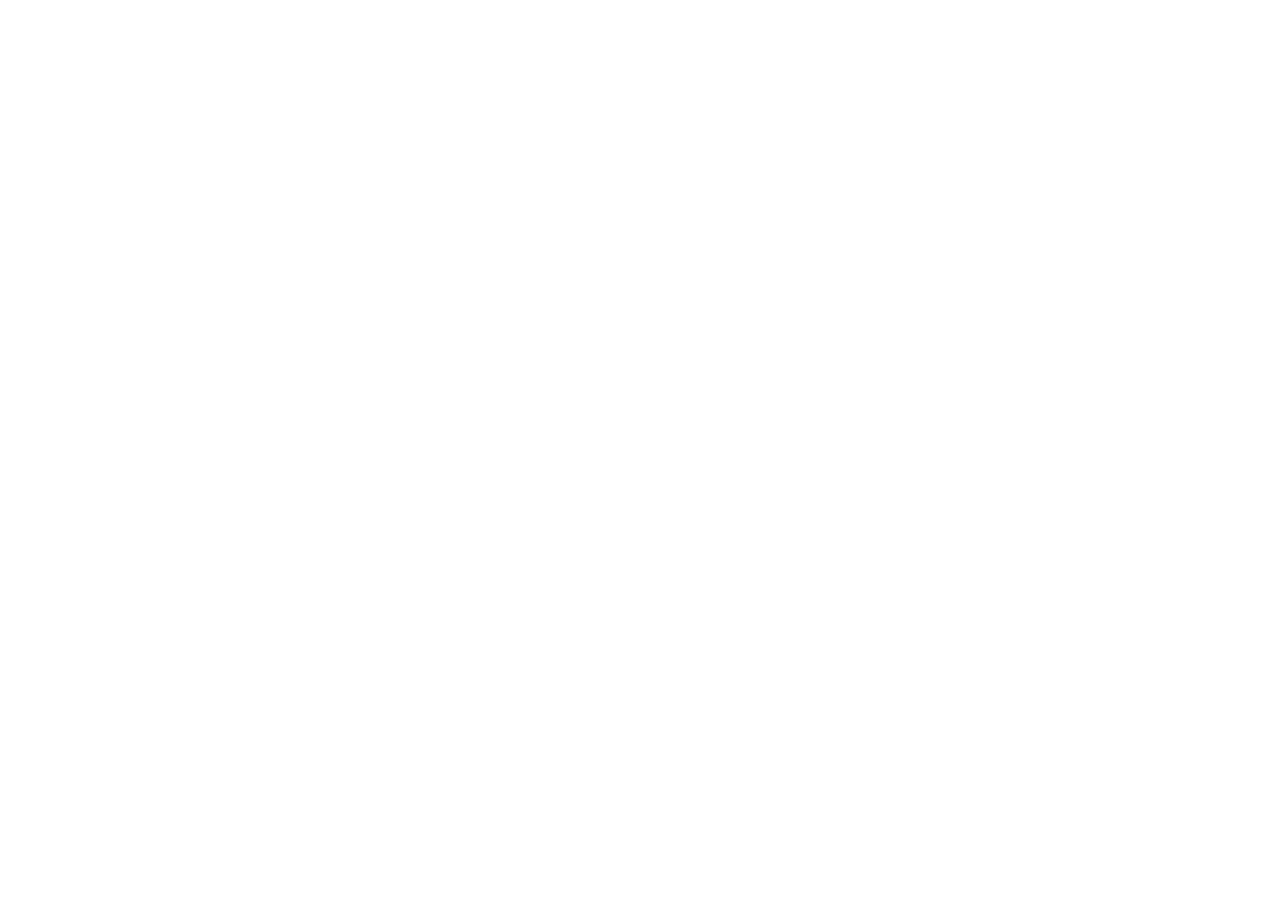
==== op/Adobe/javascript/js-todolist/index.html @ c6498258 "start" ====
<!DOCTYPE html>
<html lang="en">
<head>
    <meta charset="UTF-8">
    <meta http-equiv="X-UA-Compatible" content="IE=edge">
    <meta name="viewport" content="width=device-width, initial-scale=1.0">
    <link rel="stylesheet" href="style.css"/>
    <title>To Do List</title>
    <script defer src="script.js"></script>
</head>
<body>
    
</body>
</html>
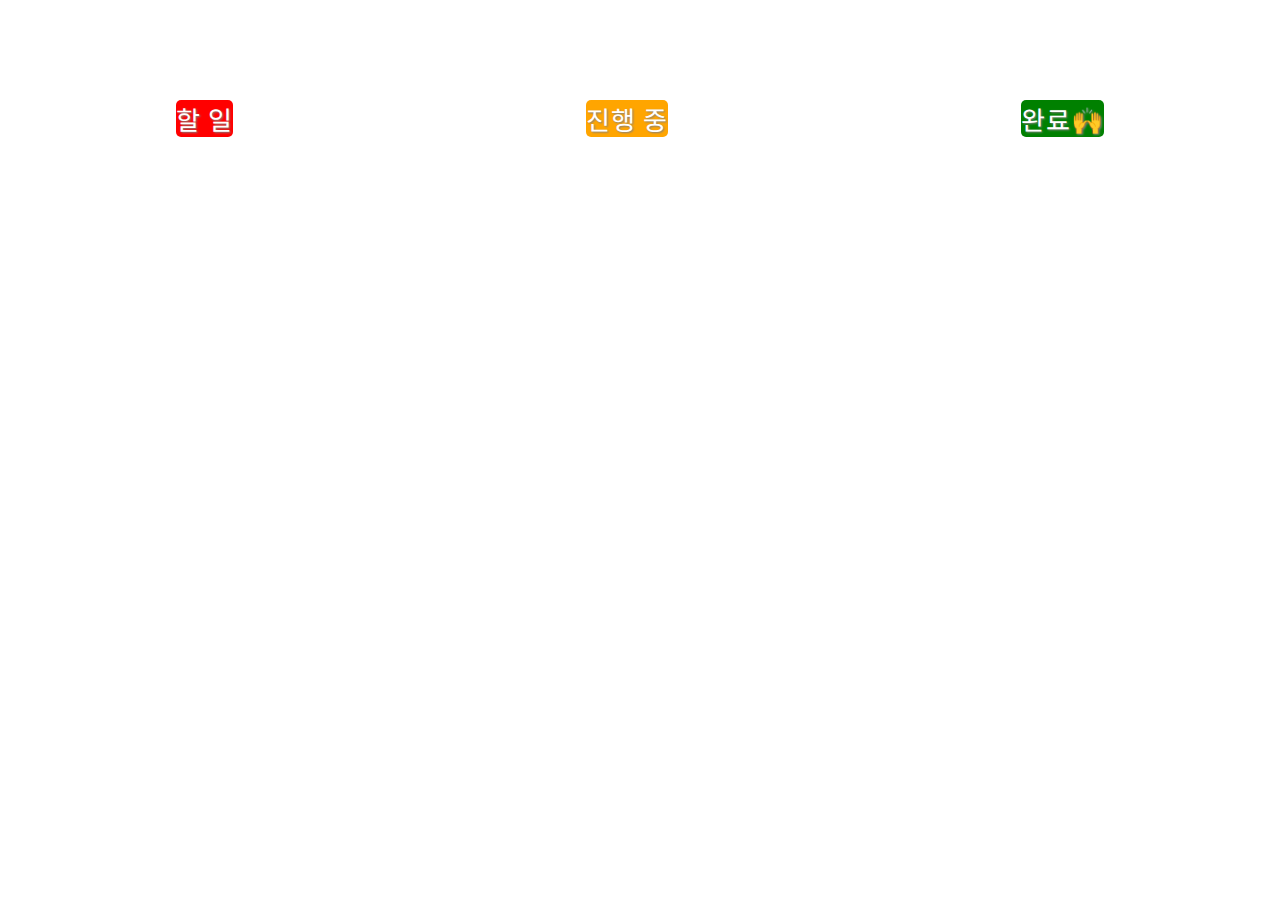
==== commit 690e1f75: "keep going" ====
--- a/op/Adobe/javascript/js-todolist/index.html
+++ b/op/Adobe/javascript/js-todolist/index.html
@@ -6,9 +6,23 @@
     <meta name="viewport" content="width=device-width, initial-scale=1.0">
     <link rel="stylesheet" href="style.css"/>
     <title>To Do List</title>
+    <link rel="icon" type="image/png" href="img/dev-brands.svg">
+    <link rel="stylesheet" href="https://maxcdn.bootstrapcdn.com/bootstrap/3.3.2/css/bootstrap.min.css">
     <script defer src="script.js"></script>
 </head>
 <body>
-    
+
+    <div class="main-container">
+        <ul class="a-list list">
+            <li class="a-header">할 일</li>
+        </ul>
+        <ul class="b-list list">
+            <li class="b-header">진행 중</li>
+        </ul>
+        <ul class="c-list list">
+            <li class="c-header">완료🙌</li>
+        </ul>
+    </div>
+
 </body>
 </html>--- a/op/Adobe/javascript/js-todolist/style.css
+++ b/op/Adobe/javascript/js-todolist/style.css
@@ -0,0 +1,40 @@
+@import url('https://fonts.googleapis.com/css2?family=Noto+Sans+KR:wght@500&display=swap');
+
+* {
+    box-sizing: border-box;
+    margin: 0;
+    padding: 0;
+    overflow: hidden;
+    font-size: 26px;
+    font-family: 'Noto Sans KR', sans-serif;
+    text-shadow: 1px 1px 2px gray;
+}
+
+body {
+    background-color: #F5F1EE; 
+    min-height: 100vh;
+}
+
+/* 투두리스트 div 컨테이너 */
+.main-container {
+    margin-top: 10rem;
+    display: flex;
+    justify-content: space-around;
+    align-items: center;
+    letter-spacing: 1px;
+    color: #fff;
+}
+
+/* 투두리스트 미니헤더 */
+.list {
+    border-radius: 5px;
+}
+.a-header {
+    background-color: red;
+}
+.b-header {
+    background-color: orange;
+}
+.c-header {
+    background-color: green;
+}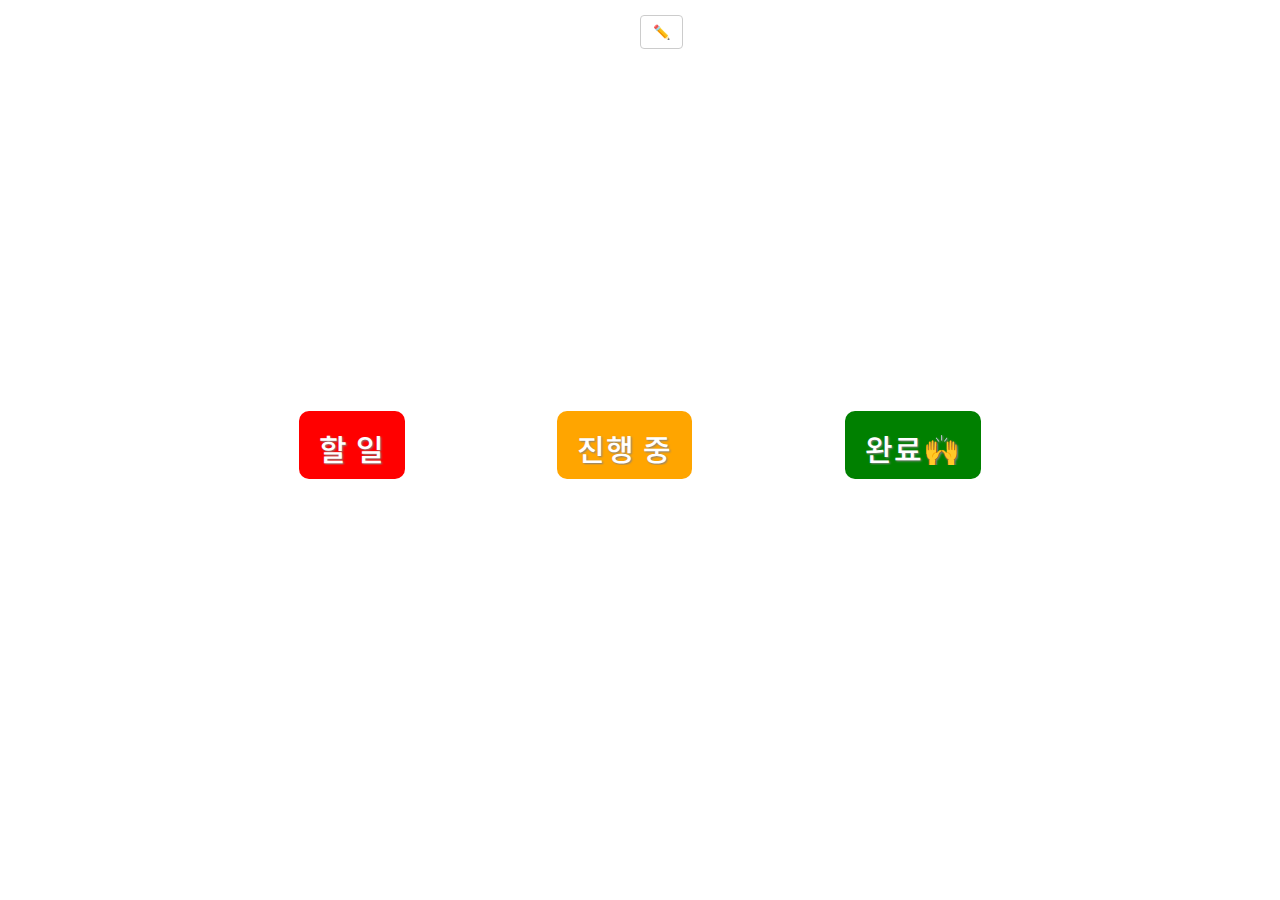
==== commit 4ca62128: "styling" ====
--- a/op/Adobe/javascript/js-todolist/index.html
+++ b/op/Adobe/javascript/js-todolist/index.html
@@ -11,16 +11,26 @@
     <script defer src="script.js"></script>
 </head>
 <body>
+    <button class="btn btn-default writeToDoBtn">✏️</button>
+    <div class="submit-container">
+        <input type="text" class="writeToDo"/>
+    </div>
 
-    <div class="main-container">
+    <div class="container">
         <ul class="a-list list">
-            <li class="a-header">할 일</li>
+            <li class="a-column column">
+                <h2>할 일</h2>    
+            </li>
         </ul>
         <ul class="b-list list">
-            <li class="b-header">진행 중</li>
+            <li class="b-column column">
+                <h2>진행 중</h2>
+            </li>
         </ul>
         <ul class="c-list list">
-            <li class="c-header">완료🙌</li>
+            <li class="c-column column">
+                <h2>완료🙌</h2>    
+            </li>
         </ul>
     </div>
 
--- a/op/Adobe/javascript/js-todolist/style.css
+++ b/op/Adobe/javascript/js-todolist/style.css
@@ -7,17 +7,48 @@
     overflow: hidden;
     font-size: 26px;
     font-family: 'Noto Sans KR', sans-serif;
-    text-shadow: 1px 1px 2px gray;
+    
 }
 
 body {
     background-color: #F5F1EE; 
     min-height: 100vh;
+    display: flex;
 }
 
+/* 할일 추가 컨테이너 */
+.submit-container {
+    display: flex;
+    justify-content: center;
+}
+
+.writeToDoBtn {
+    position: fixed;
+    top: 15px;
+    left: 50%;
+    transition: transform 0.5s ease-in-out;
+    outline: none;
+}
+.writeToDoBtn.active {
+    transform: translateX(100px);
+}
+
+.writeToDo {
+    position: absolute;
+    top: 17px;
+    left: 32.5%;
+    width: 300px;
+    height: 30px; 
+    transform: translateY(-200%);
+    transition: transform 0.5s ease-in-out;
+}
+.writeToDo.active {
+    transform: translateY(0);
+}
+
+
 /* 투두리스트 div 컨테이너 */
-.main-container {
-    margin-top: 10rem;
+.container {
     display: flex;
     justify-content: space-around;
     align-items: center;
@@ -27,14 +58,16 @@
 
 /* 투두리스트 미니헤더 */
 .list {
-    border-radius: 5px;
+    border-radius: 10px;
+    padding: 0px 20px 4px;
+    text-shadow: 1px 1px 2px gray;
 }
-.a-header {
+.a-list {
     background-color: red;
 }
-.b-header {
+.b-list {
     background-color: orange;
 }
-.c-header {
+.c-list {
     background-color: green;
 }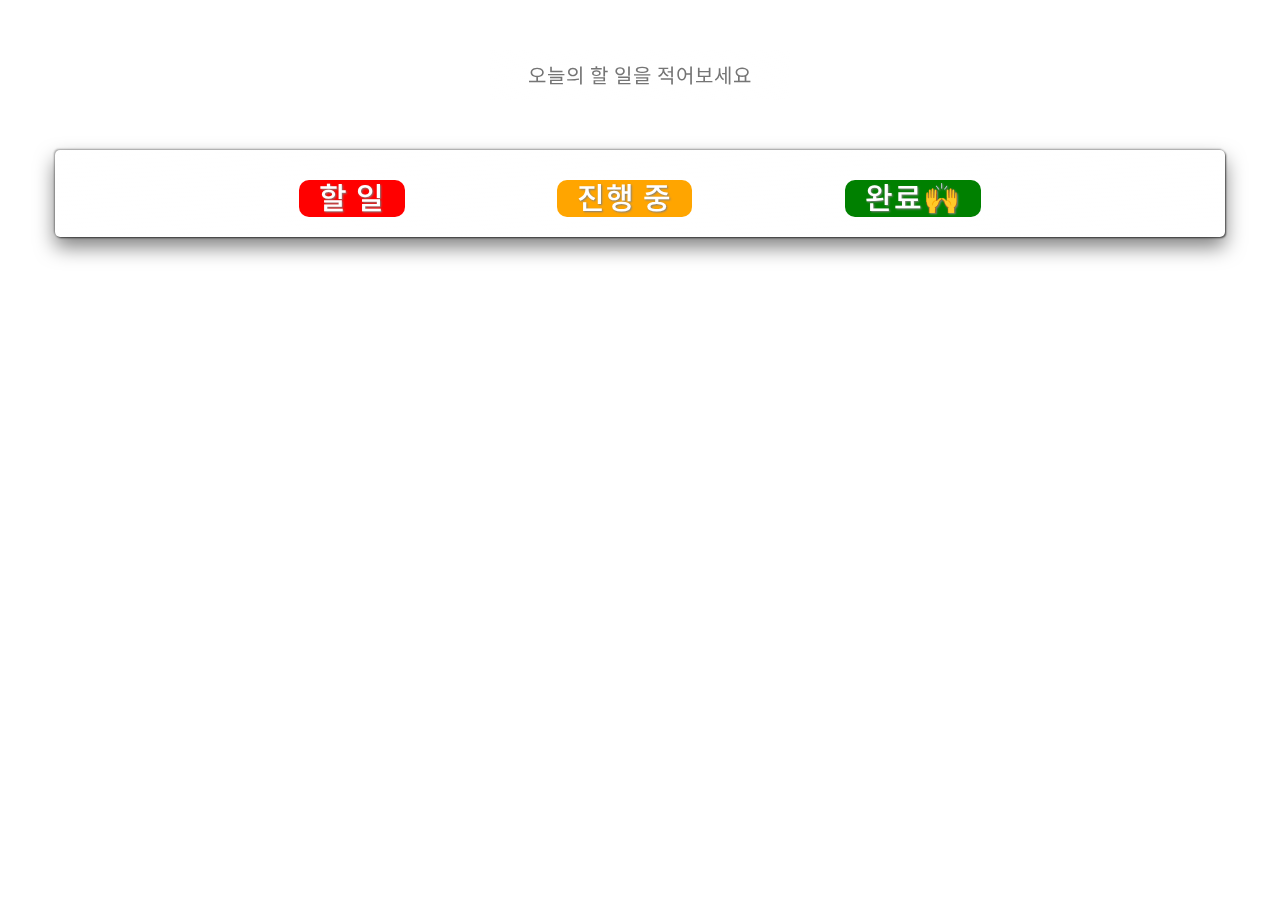
==== commit 5c097656: "todolist" ====
--- a/op/Adobe/javascript/js-todolist/index.html
+++ b/op/Adobe/javascript/js-todolist/index.html
@@ -11,27 +11,28 @@
     <script defer src="script.js"></script>
 </head>
 <body>
-    <button class="btn btn-default writeToDoBtn">✏️</button>
     <div class="submit-container">
-        <input type="text" class="writeToDo"/>
+        <form class="toDoForm">
+            <input placeholder="오늘의 할 일을 적어보세요" type="text" id="writeToDo"/>
+        </form>
     </div>
+    
 
     <div class="container">
-        <ul class="a-list list">
-            <li class="a-column column">
-                <h2>할 일</h2>    
-            </li>
-        </ul>
-        <ul class="b-list list">
-            <li class="b-column column">
-                <h2>진행 중</h2>
-            </li>
-        </ul>
-        <ul class="c-list list">
-            <li class="c-column column">
-                <h2>완료🙌</h2>    
-            </li>
-        </ul>
+        <div class="a-container">
+            <h2 class="a-title">할 일</h2>    
+            <ul class="a-list list"></ul>
+        </div>
+
+        <div class="b-container">
+            <h2 class="b-title">진행 중</h2>
+            <ul class="b-list list"></ul>
+        </div>
+
+        <div class="c-container">
+            <h2 class="c-title">완료🙌</h2>    
+            <ul class="c-list list"></ul>
+        </div>
     </div>
 
 </body>
--- a/op/Adobe/javascript/js-todolist/style.css
+++ b/op/Adobe/javascript/js-todolist/style.css
@@ -5,69 +5,80 @@
     margin: 0;
     padding: 0;
     overflow: hidden;
-    font-size: 26px;
+    font-size: 16px;
     font-family: 'Noto Sans KR', sans-serif;
     
 }
 
 body {
-    background-color: #F5F1EE; 
+    background: url('https://source.unsplash.com/1600x900/?chill');
     min-height: 100vh;
-    display: flex;
 }
 
 /* 할일 추가 컨테이너 */
 .submit-container {
     display: flex;
     justify-content: center;
+    align-items: center;
+    padding: 50px;
 }
 
-.writeToDoBtn {
-    position: fixed;
-    top: 15px;
-    left: 50%;
-    transition: transform 0.5s ease-in-out;
+#writeToDo {    
+    width: 300px;
+    height: 50px;
+    font-size: 20px; 
+    text-align: center;
+    border: none;
+    border-bottom: solid 25px rgba(0, 0, 0, 0.5);
     outline: none;
+    background: linear-gradient(
+        to bottom right,
+        rgba(255, 255, 255, 0.2),
+        rgba(255,255, 255, 0.05));
+    box-shadow: 0 1rem 2rem rgba(0, 0, 0, 0.5),
+    -1px -1px 2px #aaa, 1px 1px 2px #555;
+    border-bottom: solid 1px rgba(255, 255, 255, 0.15);
+    backdrop-filter: blur(0.8rem);
+    letter-spacing: 1px;
 }
-.writeToDoBtn.active {
-    transform: translateX(100px);
-}
-
-.writeToDo {
-    position: absolute;
-    top: 17px;
-    left: 32.5%;
-    width: 300px;
-    height: 30px; 
-    transform: translateY(-200%);
-    transition: transform 0.5s ease-in-out;
-}
-.writeToDo.active {
-    transform: translateY(0);
-}
-
 
 /* 투두리스트 div 컨테이너 */
 .container {
     display: flex;
     justify-content: space-around;
     align-items: center;
+    background: linear-gradient(
+        to bottom right,
+        rgba(255, 255, 255, 0.2),
+        rgba(255,255, 255, 0.05));
+    box-shadow: 0 1rem 2rem rgba(0, 0, 0, 0.5),
+        -1px -1px 2px #aaa, 1px 1px 2px #555;
+    backdrop-filter: blur(0.8rem);
+    border-radius: 5px;
+    padding-top: 1rem;
     letter-spacing: 1px;
     color: #fff;
 }
 
 /* 투두리스트 미니헤더 */
-.list {
+h2 {
+    display: flex;
+    flex-direction: column;
+    justify-content: space-around;
+    text-shadow: 1px 1px 2px gray;
+}
+.a-title {
+    background-color: red;
     border-radius: 10px;
     padding: 0px 20px 4px;
-    text-shadow: 1px 1px 2px gray;
 }
-.a-list {
-    background-color: red;
+.b-title {
+    background-color: orange;
+    border-radius: 10px;
+    padding: 0px 20px 4px;
 }
-.b-list {
-    background-color: orange;
-}
-.c-list {
+.c-title {
     background-color: green;
+    border-radius: 10px;
+    padding: 0px 20px 4px;
 }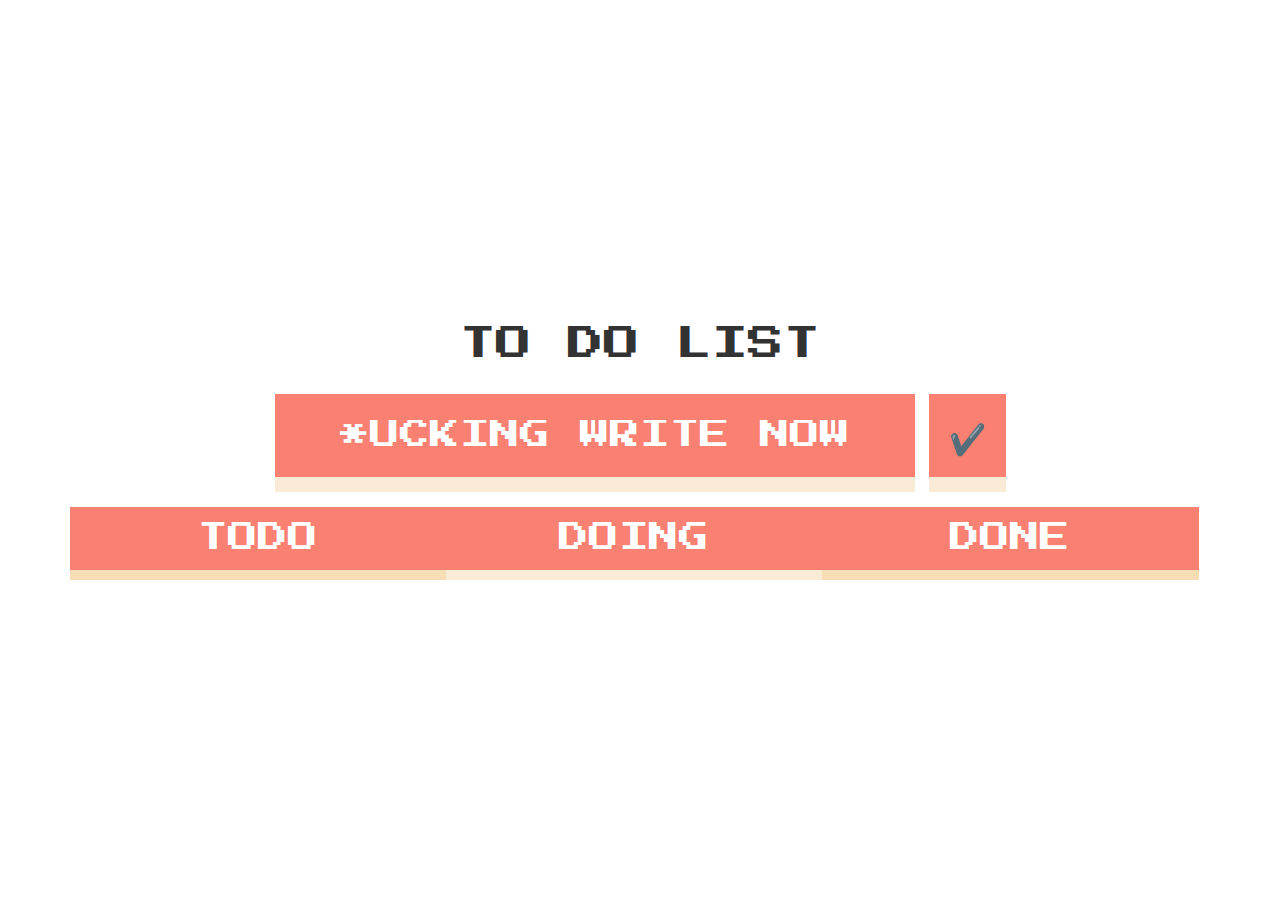
==== commit a574718b: "css 스타일링+todo추가" ====
--- a/op/Adobe/javascript/js-todolist/index.html
+++ b/op/Adobe/javascript/js-todolist/index.html
@@ -12,27 +12,29 @@
 </head>
 <body>
     <div class="submit-container">
-        <form class="toDoForm">
-            <input placeholder="오늘의 할 일을 적어보세요" type="text" id="writeToDo"/>
+        <h1>TO DO LIST</h1>
+        <form class="todo-form">
+            <input placeholder="*UCKING WRITE NOW" type="text" id="writeToDo"/>
+            <button class="button" type="submit">✔️</button>
         </form>
     </div>
     
 
-    <div class="container">
-        <div class="a-container">
-            <h2 class="a-title">할 일</h2>    
+    <div class="container" id="container">
+        <div class="a-container abc-container">
+            <h2 class="a-title title">TODO</h2>    
             <ul class="a-list list"></ul>
         </div>
-
-        <div class="b-container">
-            <h2 class="b-title">진행 중</h2>
+        <div class="b-container abc-container">
+            <h2 class="b-title title">DOING</h2>
             <ul class="b-list list"></ul>
         </div>
-
-        <div class="c-container">
-            <h2 class="c-title">완료🙌</h2>    
+        <div class="c-container abc-container">
+            <h2 class="c-title title">DONE</h2>    
             <ul class="c-list list"></ul>
         </div>
+
+
     </div>
 
 </body>
--- a/op/Adobe/javascript/js-todolist/style.css
+++ b/op/Adobe/javascript/js-todolist/style.css
@@ -1,84 +1,153 @@
-@import url('https://fonts.googleapis.com/css2?family=Noto+Sans+KR:wght@500&display=swap');
+@import url('https://fonts.googleapis.com/css2?family=Press+Start+2P&display=swap');
 
 * {
     box-sizing: border-box;
     margin: 0;
     padding: 0;
-    overflow: hidden;
-    font-size: 16px;
-    font-family: 'Noto Sans KR', sans-serif;
-    
+    font-family: 'Press Start 2P', cursive;
+    transition: all 0.7s ease;
 }
 
 body {
-    background: url('https://source.unsplash.com/1600x900/?chill');
     min-height: 100vh;
+    display: flex;
+    flex-direction: column;
+    justify-content: center;
 }
 
-/* 할일 추가 컨테이너 */
+h1:hover {
+    transition: transform 0.5s ease;
+    transform: scale(1.05);
+}
+
 .submit-container {
     display: flex;
+    flex-direction: column;
     justify-content: center;
     align-items: center;
-    padding: 50px;
 }
 
-#writeToDo {    
-    width: 300px;
-    height: 50px;
-    font-size: 20px; 
+.container {
+    position: relative;
+    display: flex;
     text-align: center;
-    border: none;
-    border-bottom: solid 25px rgba(0, 0, 0, 0.5);
-    outline: none;
-    background: linear-gradient(
-        to bottom right,
-        rgba(255, 255, 255, 0.2),
-        rgba(255,255, 255, 0.05));
-    box-shadow: 0 1rem 2rem rgba(0, 0, 0, 0.5),
-    -1px -1px 2px #aaa, 1px 1px 2px #555;
-    border-bottom: solid 1px rgba(255, 255, 255, 0.15);
-    backdrop-filter: blur(0.8rem);
-    letter-spacing: 1px;
+    width: 80vw;
+    height: auto;
+    padding-top: 50px;
+    padding: 15px 30px;
 }
 
-/* 투두리스트 div 컨테이너 */
-.container {
+.container .abc-container:nth-child(even) {
+    background-color: antiquewhite;
+}
+
+
+#writeToDo, .button {
+    padding: 20px;
+    margin-top: 20px;
+    font-size: 30px;
+    background: salmon;
+    min-height: 10vh;
+    color: #fff;
+    border: none;
+    outline: none;
+    text-align: center;
+}
+
+#writeToDo {
+    width: 50vw;
+}
+
+#writeToDo::placeholder {
+    color:#fff;
+}
+
+#writeToDo, .button {
+    border-bottom: 15px solid antiquewhite;
+}
+
+#writeToDo:focus, .button:hover {
+    transform: scale(0.95);
+    background: tomato;
+}
+
+.list {
+    list-style-type: none;
     display: flex;
-    justify-content: space-around;
+    flex-direction: column;
+    justify-content: center;
+}
+
+.list .item-container {
+    display: flex;
     align-items: center;
-    background: linear-gradient(
-        to bottom right,
-        rgba(255, 255, 255, 0.2),
-        rgba(255,255, 255, 0.05));
-    box-shadow: 0 1rem 2rem rgba(0, 0, 0, 0.5),
-        -1px -1px 2px #aaa, 1px 1px 2px #555;
-    backdrop-filter: blur(0.8rem);
-    border-radius: 5px;
-    padding-top: 1rem;
-    letter-spacing: 1px;
+    justify-content: center;
+}
+
+.list .item-container .item {
+    padding: 5px;
+    width: 90%;
+}
+
+.list .item-container .delete-btn {
+    padding: 5px;
+    outline: none;
+    border: none;
+    background-color:transparent;
+    width: 10%;
+    font-size: 20px;
+    height: auto;
+    text-align: center;
+}
+.list .item-container .item:hover, .list .item-container .delete-btn:hover {
+    background-color: tomato;
+    border-radius: 2px;
     color: #fff;
 }
 
-/* 투두리스트 미니헤더 */
-h2 {
-    display: flex;
-    flex-direction: column;
-    justify-content: space-around;
-    text-shadow: 1px 1px 2px gray;
+/* item-container 안에서 .item이 2줄로 자동 줄바꿈처리 word-~~ */
+.list .item-container .item, .list .item-container .delete-btn {
+    margin: 10px 0px;
+    cursor: pointer;
+    word-break: break-all;
+    word-wrap: break-word;
 }
-.a-title {
-    background-color: red;
-    border-radius: 10px;
-    padding: 0px 20px 4px;
+
+.abc-container {
+    width: 33%;
+    position: relative;
+    background: wheat;
 }
-.b-title {
-    background-color: orange;
-    border-radius: 10px;
-    padding: 0px 20px 4px;
+
+.abc-container .title:hover {
+    background: tomato;
 }
-.c-title {
-    background-color: green;
-    border-radius: 10px;
-    padding: 0px 20px 4px;
+
+.abc-container .title {
+    padding: 15px 10px;
+    background-color: salmon;
+    color: #fff;
+    width: 100%;
+    margin: 0;
+    cursor: default;
+}
+
+@media only screen and (max-width: 768px) {
+    #writeToDo {
+        width: 50vw;
+    }
+}
+
+@media only screen and (max-width: 480px) {
+    .container {
+        flex-direction: column;
+        width: 90vw;
+        align-items: center;
+    }
+
+    .a-container, .b-container, .c-container {
+        width: 100%;
+        height: auto;
+    }
+
 }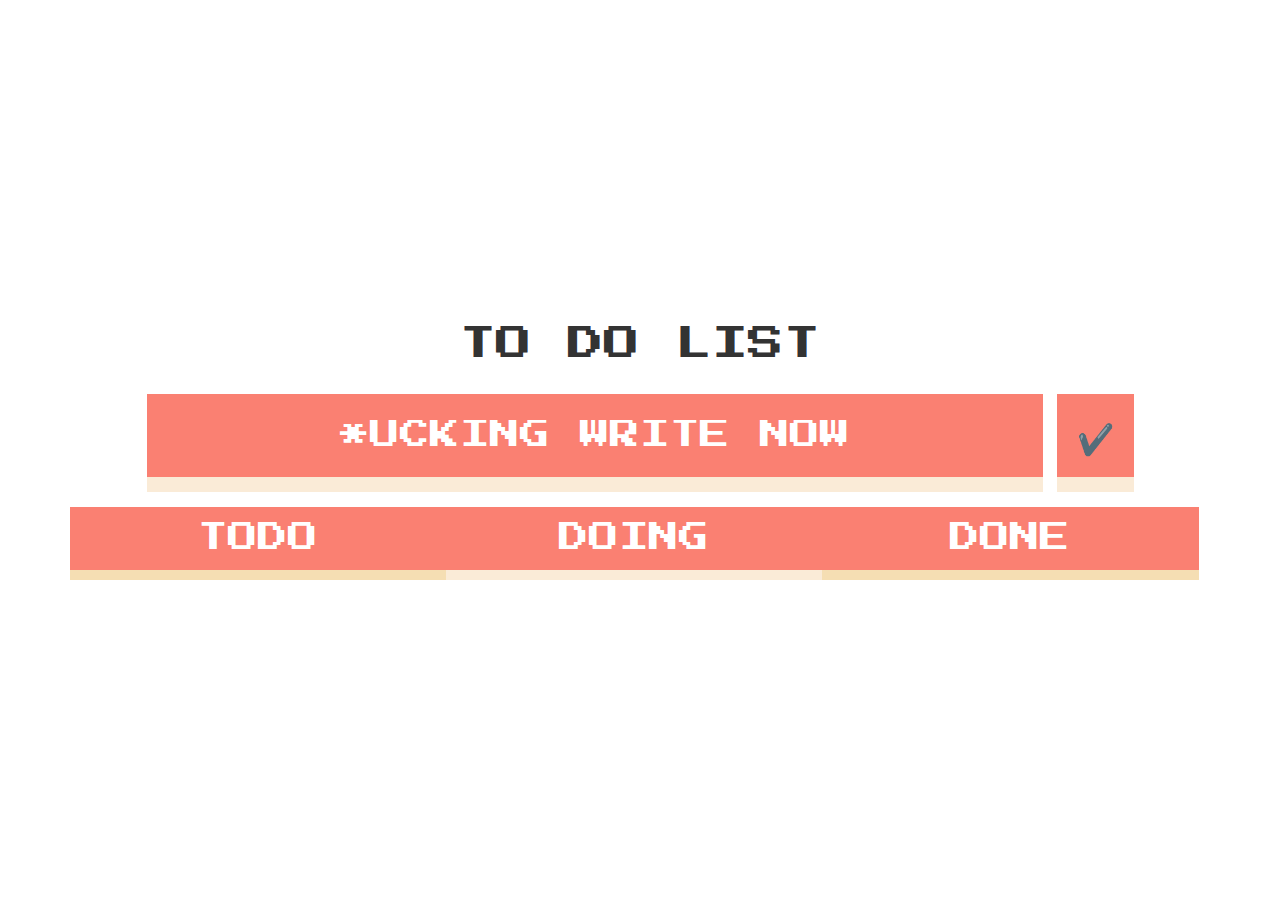
==== commit ccc61261: "commit" ====
--- a/op/Adobe/javascript/js-todolist/index.html
+++ b/op/Adobe/javascript/js-todolist/index.html
@@ -11,7 +11,7 @@
     <script defer src="script.js"></script>
 </head>
 <body>
-    <div class="submit-container">
+    <div class="submit-container"> 
         <h1>TO DO LIST</h1>
         <form class="todo-form">
             <input placeholder="*UCKING WRITE NOW" type="text" id="writeToDo"/>
--- a/op/Adobe/javascript/js-todolist/style.css
+++ b/op/Adobe/javascript/js-todolist/style.css
@@ -5,7 +5,6 @@
     margin: 0;
     padding: 0;
     font-family: 'Press Start 2P', cursive;
-    transition: all 0.7s ease;
 }
 
 body {
@@ -13,6 +12,9 @@
     display: flex;
     flex-direction: column;
     justify-content: center;
+}
+h1 { 
+    text-align: center;
 }
 
 h1:hover {
@@ -31,7 +33,7 @@
     position: relative;
     display: flex;
     text-align: center;
-    width: 80vw;
+    width: 90vw;
     height: auto;
     padding-top: 50px;
     padding: 15px 30px;
@@ -52,10 +54,11 @@
     border: none;
     outline: none;
     text-align: center;
+    transition: 0.5s ease;
 }
 
 #writeToDo {
-    width: 50vw;
+    width: 70vw;
 }
 
 #writeToDo::placeholder {
@@ -84,13 +87,19 @@
     justify-content: center;
 }
 
+/* 투두내용 */
 .list .item-container .item {
+    position: relative;
     padding: 5px;
     width: 90%;
+    font-size: 20px;
 }
 
+/* 지우기 */
 .list .item-container .delete-btn {
+    position: relative;
     padding: 5px;
+    right: 10px;
     outline: none;
     border: none;
     background-color:transparent;
@@ -98,12 +107,21 @@
     font-size: 20px;
     height: auto;
     text-align: center;
+    transition: 0.5s ease;
 }
-.list .item-container .item:hover, .list .item-container .delete-btn:hover {
+.item-container:hover {
     background-color: tomato;
-    border-radius: 2px;
+    border-radius: 5px;
     color: #fff;
 }
+
+.delete-btn::before {
+    content:'✖️';
+}
+
+.delete-btn:hover::before {
+    content: "❌";
+  }
 
 /* item-container 안에서 .item이 2줄로 자동 줄바꿈처리 word-~~ */
 .list .item-container .item, .list .item-container .delete-btn {
@@ -130,22 +148,47 @@
     width: 100%;
     margin: 0;
     cursor: default;
+    transition: 0.5s ease;
 }
 
-@media only screen and (max-width: 768px) {
-    #writeToDo {
-        width: 50vw;
+@media (max-width: 768px) {
+    
+    #writeToDo, .button, h1, .title, .list .item-container .item, .list .item-container .delete-btn {
+        font-size: 15px;
+    }
+
+    .submit-container .button {
+        visibility: hidden;
+        display: none;
     }
 }
 
-@media only screen and (max-width: 480px) {
+@media (max-width: 480px) {
+   * {
+       transition: none;
+   }
+
+   h1:hover {
+       transform: none;
+   }
     .container {
         flex-direction: column;
         width: 90vw;
         align-items: center;
     }
 
-    .a-container, .b-container, .c-container {
+    #writeToDo {
+        width: 90vw;
+    }
+    #writeToDo, .button, h1, .title, .list .item-container .item, .list .item-container .delete-btn {
+        font-size: 5px;
+    }
+    .button {
+        visibility: hidden;
+        display: none;
+    }
+
+    .abc-container {
         width: 100%;
         height: auto;
     }
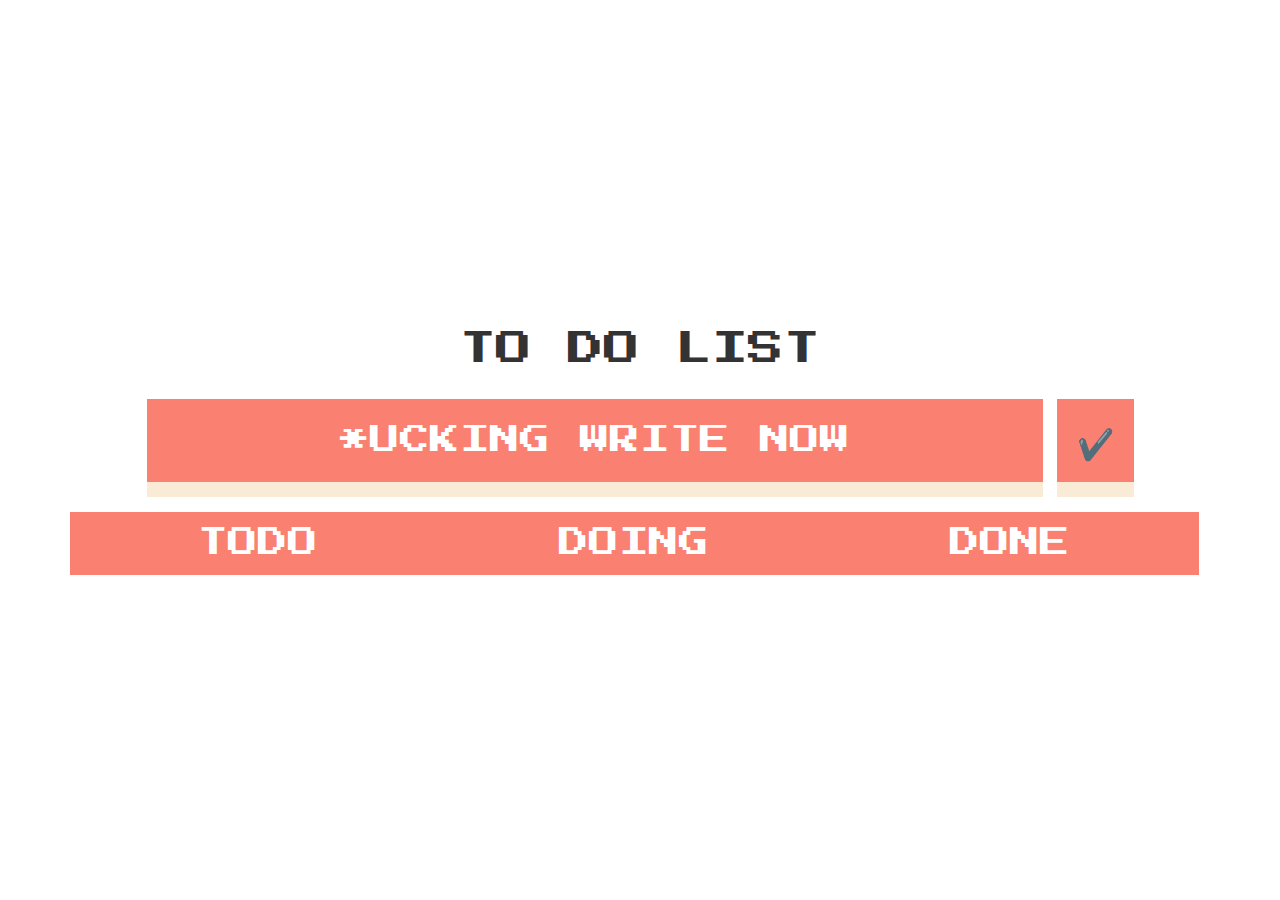
==== commit 1c772c7e: "drag n drop" ====
--- a/op/Adobe/javascript/js-todolist/index.html
+++ b/op/Adobe/javascript/js-todolist/index.html
@@ -22,16 +22,13 @@
 
     <div class="container" id="container">
         <div class="a-container abc-container">
-            <h2 class="a-title title">TODO</h2>    
-            <ul class="a-list list"></ul>
+            <h2 class="a-title title">TODO</h2>
         </div>
         <div class="b-container abc-container">
             <h2 class="b-title title">DOING</h2>
-            <ul class="b-list list"></ul>
         </div>
         <div class="c-container abc-container">
-            <h2 class="c-title title">DONE</h2>    
-            <ul class="c-list list"></ul>
+            <h2 class="c-title title">DONE</h2>
         </div>
 
 
--- a/op/Adobe/javascript/js-todolist/style.css
+++ b/op/Adobe/javascript/js-todolist/style.css
@@ -74,36 +74,29 @@
     background: tomato;
 }
 
-.list {
-    list-style-type: none;
-    display: flex;
-    flex-direction: column;
-    justify-content: center;
-}
-
-.list .item-container {
+.item-container {
     display: flex;
     align-items: center;
     justify-content: center;
+    position: relative;
+    padding: 5px;
+    width: auto;
+    font-size: 20px;
 }
 
 /* 투두내용 */
-.list .item-container .item {
-    position: relative;
-    padding: 5px;
-    width: 90%;
-    font-size: 20px;
-}
+/* .item-container .item {
+    
+} */
 
 /* 지우기 */
-.list .item-container .delete-btn {
-    position: relative;
+.item-container .delete-btn {
     padding: 5px;
-    right: 10px;
+    top: auto;
+    right: 1px;
     outline: none;
     border: none;
     background-color:transparent;
-    width: 10%;
     font-size: 20px;
     height: auto;
     text-align: center;
@@ -124,11 +117,15 @@
   }
 
 /* item-container 안에서 .item이 2줄로 자동 줄바꿈처리 word-~~ */
-.list .item-container .item, .list .item-container .delete-btn {
+.item-container, .item-container .delete-btn {
     margin: 10px 0px;
     cursor: pointer;
     word-break: break-all;
     word-wrap: break-word;
+}
+/* dragover인 상태의 .item-container 색상 변경 */
+.styling:hover {
+    border-bottom: 5px solid black;
 }
 
 .abc-container {
@@ -153,7 +150,7 @@
 
 @media (max-width: 768px) {
     
-    #writeToDo, .button, h1, .title, .list .item-container .item, .list .item-container .delete-btn {
+    #writeToDo, .button, h1, .title, .item-container .item, .item-container .delete-btn {
         font-size: 15px;
     }
 
@@ -180,7 +177,7 @@
     #writeToDo {
         width: 90vw;
     }
-    #writeToDo, .button, h1, .title, .list .item-container .item, .list .item-container .delete-btn {
+    #writeToDo, .button, h1, .title, .item-container .item, .item-container .delete-btn {
         font-size: 5px;
     }
     .button {
